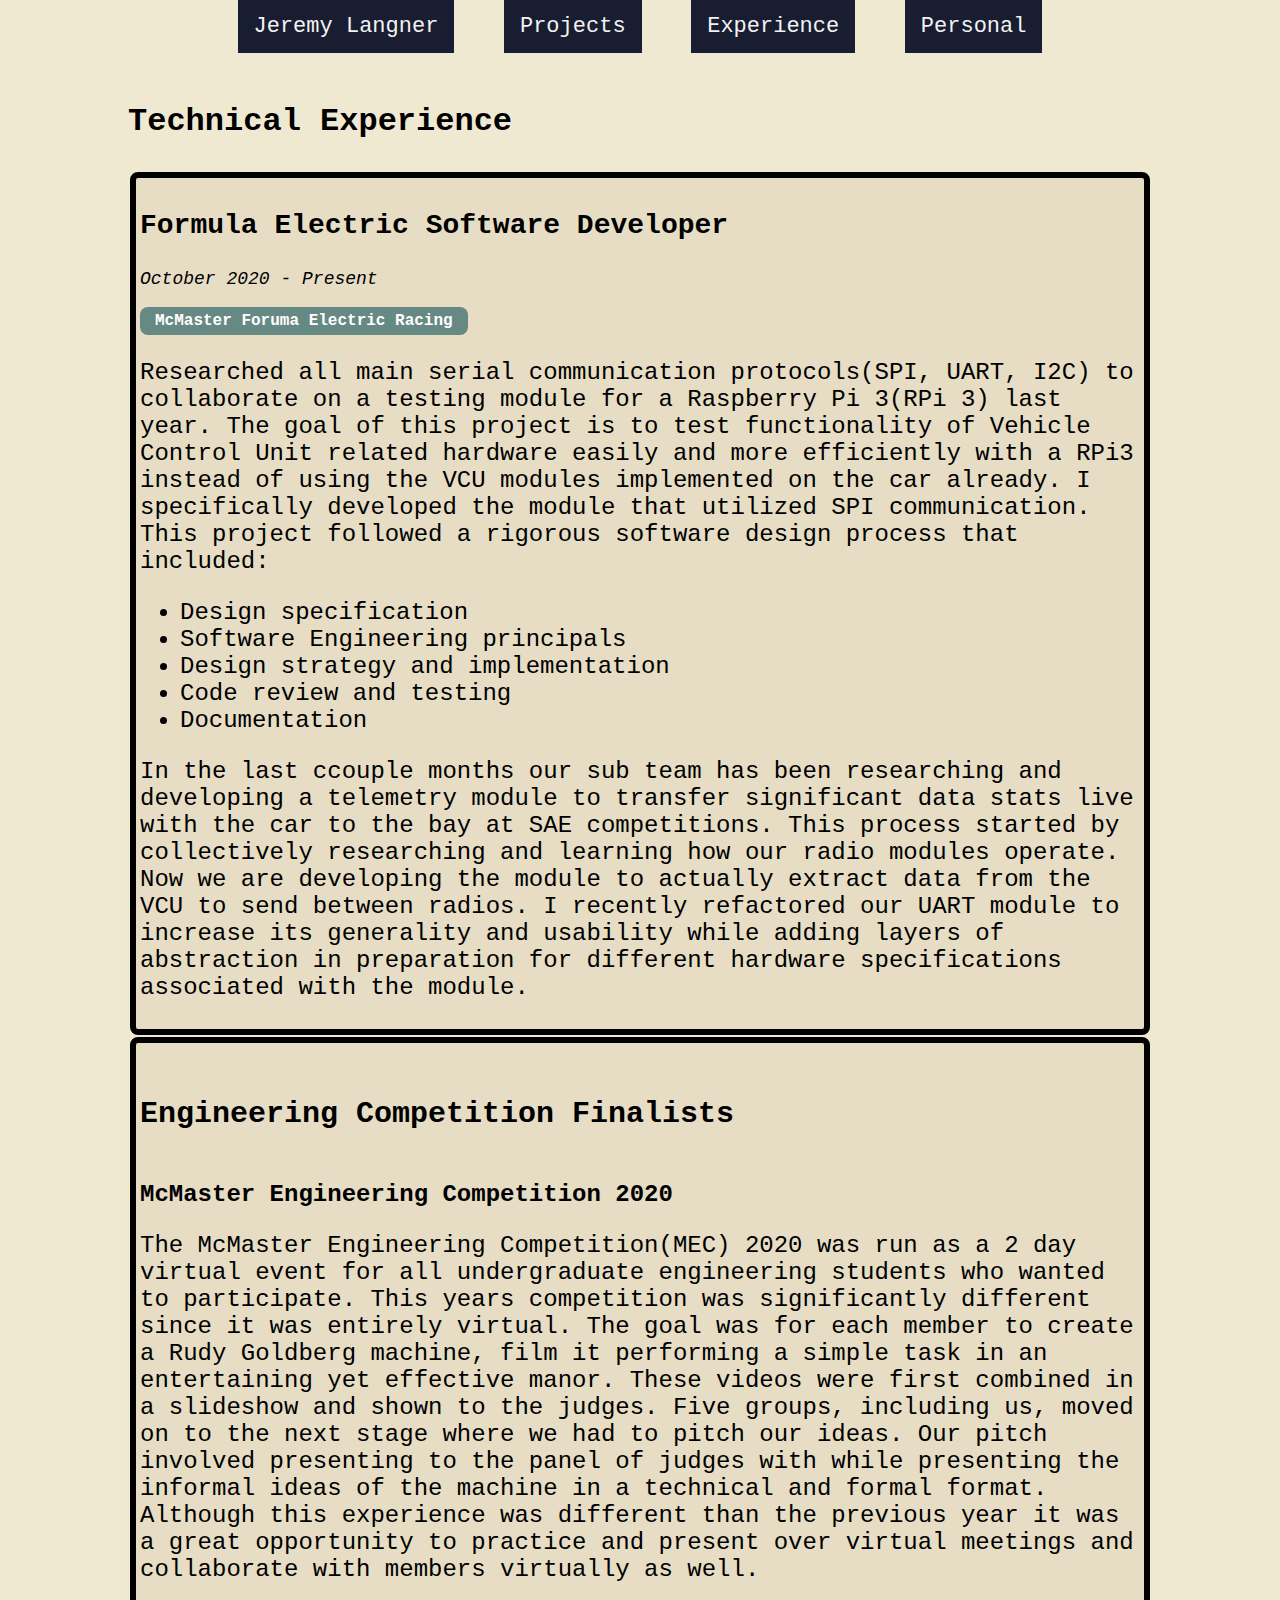
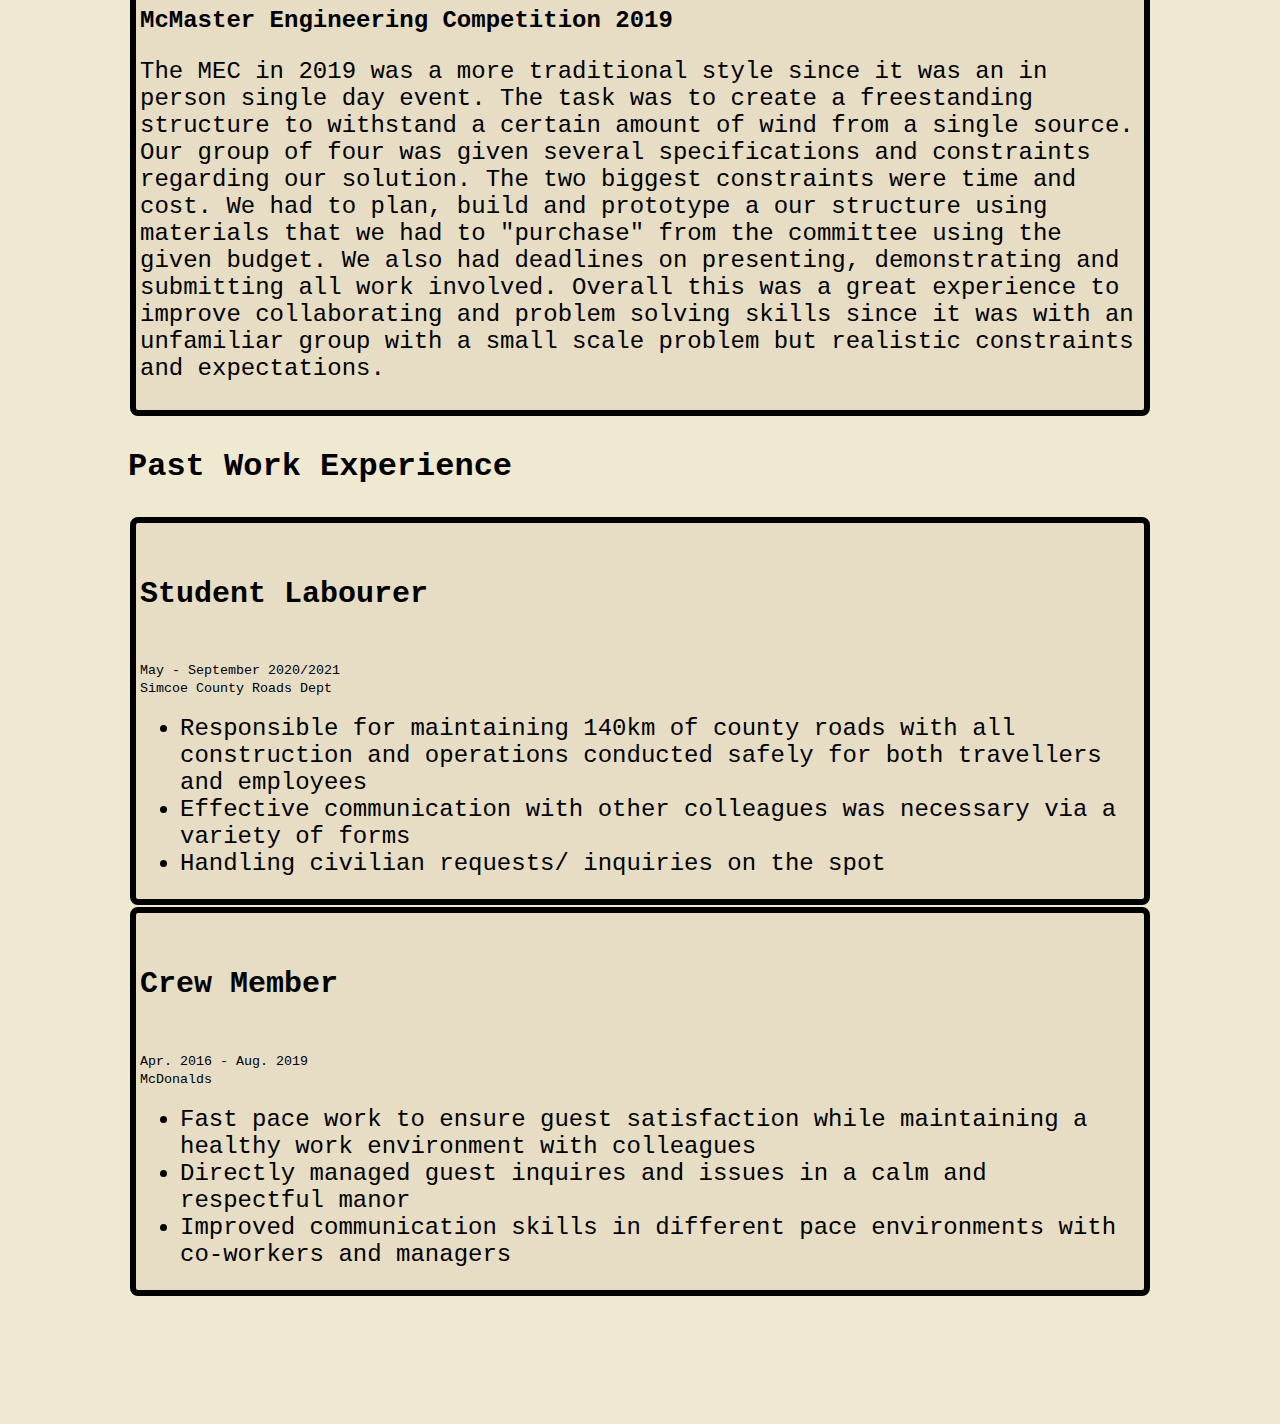
==== experience.html @ 02b6b582 "added experience page, projects page and reworked the home page added in about me blurb need to add " ====
<!DOCTYPE html>
<html lang="en">
<head>
    <meta charset="UTF-8">
    <title>Experience</title>
    <link rel="stylesheet" href="main.css">
    <link rel="stylesheet" href="https://cdnjs.cloudflare.com/ajax/libs/font-awesome/4.7.0/css/font-awesome.min.css">
</head>
<body>

<div class="topnav">
    <a class="Jeremy Langner" href="index.html">Jeremy Langner</a>
    <a href="projects.html">Projects</a>
    <a href="experience.html">Experience</a>
    <a href="https://www.youtube.com/watch?v=ZQgYn23Xvck" target="_blank">Personal</a>
</div>

<section>
    <h3>Technical Experience</h3>
    <div>

        <!-- Technical Experience   -->
        <div  class="cardBox">

            <p class="cardBoxHeading"><b>Formula Electric Software Developer</b></p>
            <p class="carBoxSubheading"><i>October 2020 - Present</i></p>

            <a class="cardButton" href="https://macformularacing.com/" target="_blank" >McMaster Foruma Electric Racing</a>
            <p>
                Researched all main serial communication protocols(SPI, UART, I2C) to collaborate on a testing module for a Raspberry Pi 3(RPi 3) last year.
                The goal of this project is to test functionality of Vehicle Control Unit related hardware easily and more efficiently with a RPi3 instead of using the VCU modules implemented on the car already.
                I specifically developed the module that utilized SPI communication. This project followed a rigorous software design process that included:
            </p>
            <ul>
                <li>Design specification</li>
                <li>Software Engineering principals</li>
                <li>Design strategy and implementation</li>
                <li>Code review and testing</li>
                <li>Documentation</li>
            </ul>
            <p>
                In the last ccouple months our sub team has been researching and developing a telemetry module to transfer significant data
                stats live with the car to the bay at SAE competitions. This process started by collectively researching and learning how
                our radio modules operate. Now we are developing the module to actually extract data from the VCU to send between radios.
                I recently refactored our UART module to increase its generality and usability while adding layers of abstraction in
                preparation for different hardware specifications associated with the module.
            </p>
        </div>
    </div>

    <div class="cardBox">
        <div>
            <h5>Engineering Competition Finalists</h5>
        </div>
        <p><b>McMaster Engineering Competition 2020</b></p>
        <p>The McMaster Engineering Competition(MEC) 2020 was run as a 2 day virtual event for all undergraduate engineering students who wanted to participate.
            This years competition was significantly different since it was entirely virtual. The goal was for each member to create
            a Rudy Goldberg machine, film it performing a simple task in an entertaining yet effective manor. These videos were first
            combined in a slideshow and shown to the judges. Five groups, including us, moved on to the next stage where we had to pitch our ideas.
            Our pitch involved presenting to the panel of judges with while presenting the informal ideas of the machine in a technical and formal format.
            Although this experience was different than the previous year it was a great opportunity to practice and present over virtual
            meetings and collaborate with members virtually as well.</p>

        <p><b>McMaster Engineering Competition 2019</b></p>
        <p> The MEC in 2019 was a more traditional style since it was an in person single day event. The task was to create a freestanding structure to
            withstand a certain amount of wind from a single source. Our group of four was given several specifications and constraints regarding our solution.
            The two biggest constraints were time and cost. We had to plan, build and prototype a our structure using materials that we had to "purchase" from
            the committee using the given budget. We also had deadlines on presenting, demonstrating and submitting all work involved. Overall this was a great experience to
            improve collaborating and problem solving skills since it was with an unfamiliar group with a small scale problem but realistic constraints and expectations.
        </p>
    </div>
    </div>
</section>

<section>
    <h3>Past Work Experience</h3>
    <div class="cardBox">
        <div>
            <h5>Student Labourer</h5>
            <small>May - September 2020/2021</small>
        </div>
        <small>Simcoe County Roads Dept</small>
        <ul>
            <li>Responsible for maintaining 140km of county roads with all construction and operations conducted safely for both travellers and employees</li>
            <li>Effective communication with other colleagues was necessary via a variety of forms</li>
            <li>Handling civilian requests/ inquiries on the spot</li>
        </ul>
    </div>


    <div class="cardBox"v>
        <div>
            <h5>Crew Member</h5>
            <small>Apr. 2016 - Aug. 2019</small>
        </div>
        <small>McDonalds</small>
        <ul>
            <li>Fast pace work to ensure guest satisfaction while maintaining a healthy work environment with colleagues</li>
            <li>Directly managed guest inquires and issues in a calm and respectful manor</li>
            <li>Improved communication skills in different pace environments with co-workers and managers</li>
        </ul>
    </div>
</section>

</body>
</html>
---- main.css ----
body {
    font-family: 'Courier New', monospace;
    margin: 10%;
    margin-top: 0px;
    padding: 0;
    background: #F0E9D2;
    color: #000000;
}

a:link, a:visited {
    background-color: #678983;
    color: white;
    padding: 5px 15px;
    text-align: center;
    text-decoration: none;
    display: inline-block;
    border-color: #181D31;
    border-radius: 8px;
}

.topnav {
    overflow: hidden;
    align-content: center;
    text-align: center;
    margin-bottom: 50px;
}

/* Style the links inside the navigation bar */
.topnav a {
    color: #f2f2f2;
    text-align: center;
    padding: 14px 16px;
    text-decoration: none;
    font-size: 22px;
    margin-right: 20px;
    margin-left: 20px;
    background-color: #181D31;
    border-radius: 0px;
}


/* Change the color of links on hover */
.topnav a:hover {
    background-color: #dddddd;
    color: #000000;
}

/* Add a color to the active/current link */
.topnav a.active {
    background-color: #181D31;
    color: white;
}

.socials{
    text-align: center;
    font-size: 20px;
    padding: 10px;
    margin: 42px;
    border-color: black;
}

a:hover, a:active {
    background-color: #181D31;
}

a.cardButton{
    background-color: #678983;
    color: #ffffff;
    padding: 5px 15px;
    text-align: center;
    text-decoration: none;
    display: inline-block;
    border-color: #000000;
    border-width: 4px;
    border-radius: 8px;
    font-weight: bold;
}

h1{
    text-align: center;
    font-size: 48px;
}

h2{
    text-align: center;
    font-size: 36px;
    color: #181D31;
}

h3{
    font-size: 32px;
}

h5 {
    font-size: 30px;
}

h6{
    font-size: 28px;
}

p{
    font-size: 24px;
    color: #000000;
}

p.cardBoxHeading{
    font-size: 28px;
    font-weight: bolder;
}

p.carBoxSubheading{
    font-size: 18px;
}

.carBoxSubheading{
    padding-top: -10px;
}

ul{
    font-size: 18px;
}

li{
    font-size: 24px;
    color: #000000;
}

.alignLeft{
    float: left;
}

.alignRight{
    float: right;
}

.cardBox{
    border-width:6px;
    border-style:solid;
    border-color: #000000;
    border-radius: 8px;
    padding: 4px;
    margin: 2px;
    background: #E6DDC4;
}

div.imgCentre {
    display: flex;
    justify-content: center;
}

img{
    display: block;
    width: 564.8px;
    height: 400px;
    border-width:4px;
    border-style:solid;
    border-color: #181D31;
    border-radius: 8px;
}


/* Works on Firefox */
* {
    scrollbar-width: thin;
    scrollbar-color: #678983 #F0E9D2;
}

/* Works on Chrome, Edge, and Safari */
*::-webkit-scrollbar {
    width: 12px;
}

*::-webkit-scrollbar-track {
    background: #F0E9D2;
}

*::-webkit-scrollbar-thumb {
    background-color: #678983;
    border-radius: 20px;
    border: 3px solid #F0E9D2;
}
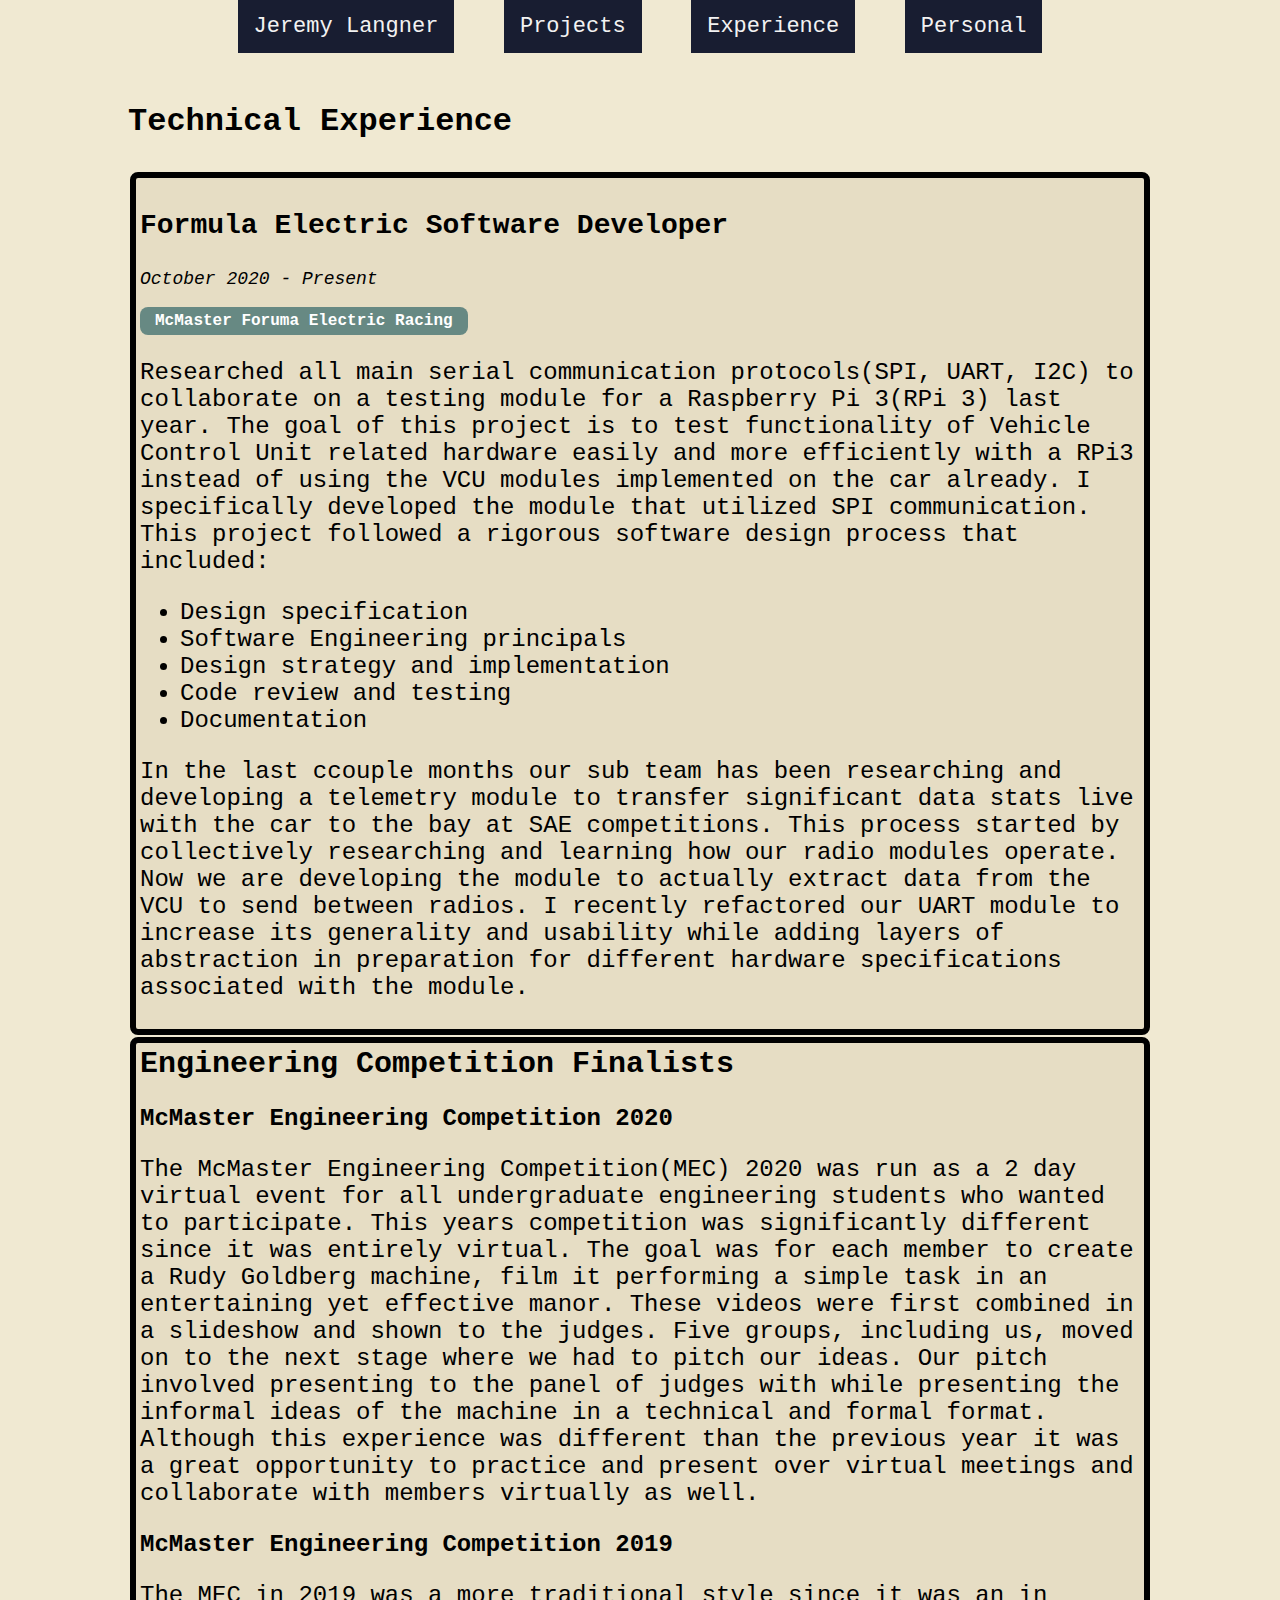
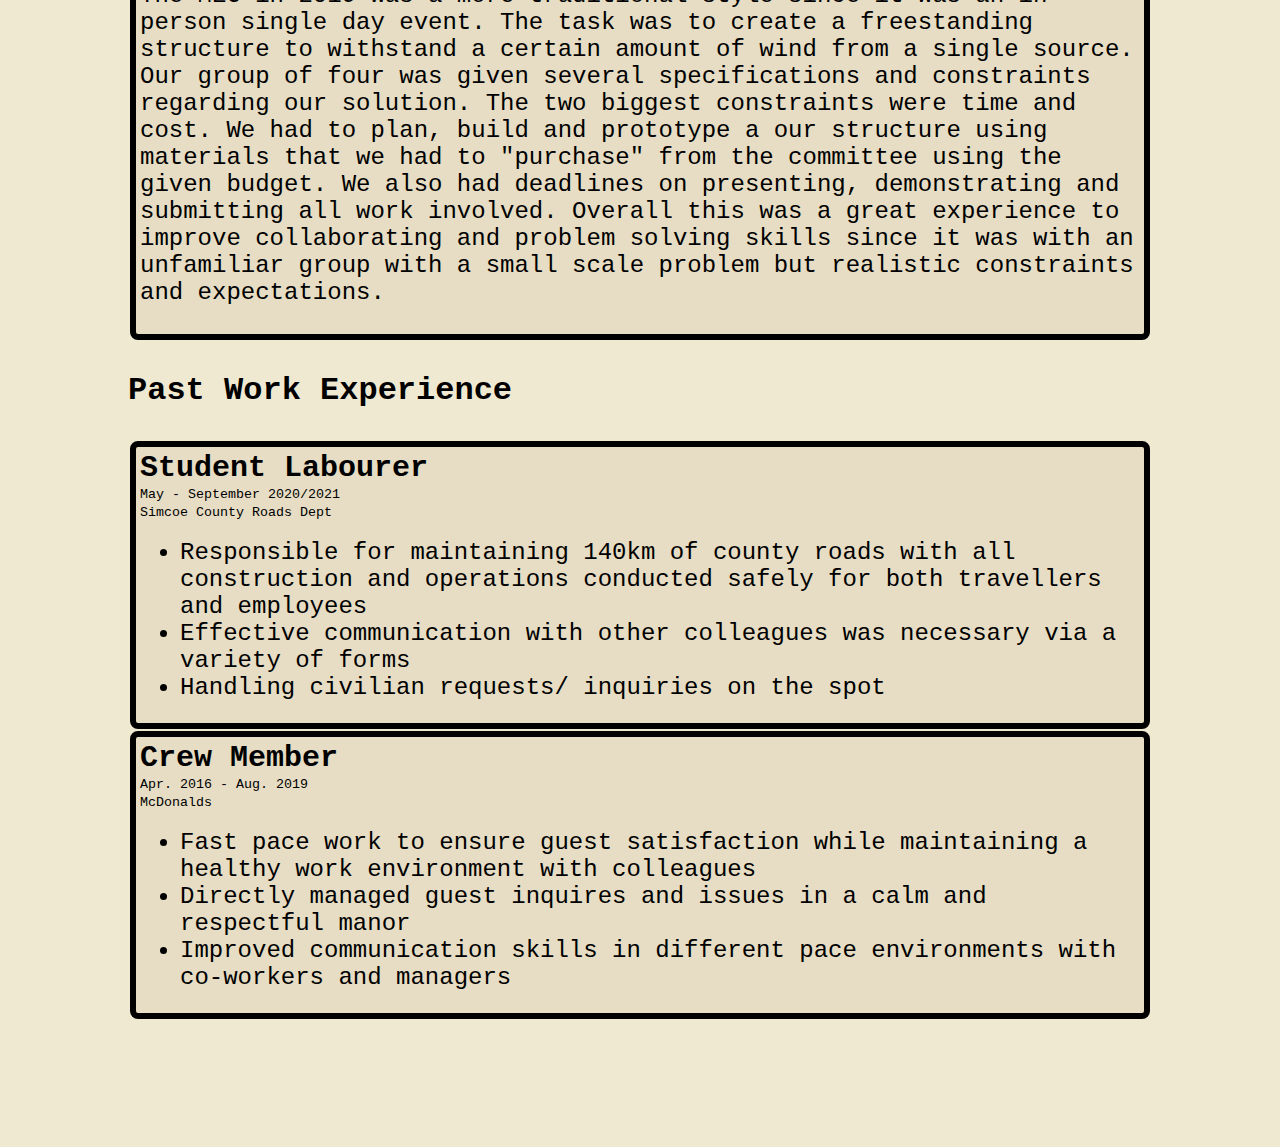
==== commit e3eaf608: "Updated personal page to include bass hobby with some media." ====
--- a/experience.html
+++ b/experience.html
@@ -12,7 +12,7 @@
     <a class="Jeremy Langner" href="index.html">Jeremy Langner</a>
     <a href="projects.html">Projects</a>
     <a href="experience.html">Experience</a>
-    <a href="https://www.youtube.com/watch?v=ZQgYn23Xvck" target="_blank">Personal</a>
+    <a href="personal.html" >Personal</a>
 </div>
 
 <section>
--- a/main.css
+++ b/main.css
@@ -93,6 +93,8 @@
 
 h5 {
     font-size: 30px;
+    padding: 0 !important;
+    margin: 0 !important;
 }
 
 h6{
@@ -159,6 +161,13 @@
     border-radius: 8px;
 }
 
+iframe{
+    border-width:4px;
+    border-style:solid;
+    border-color: #181D31;
+    border-radius: 8px;
+}
+
 
 /* Works on Firefox */
 * {
